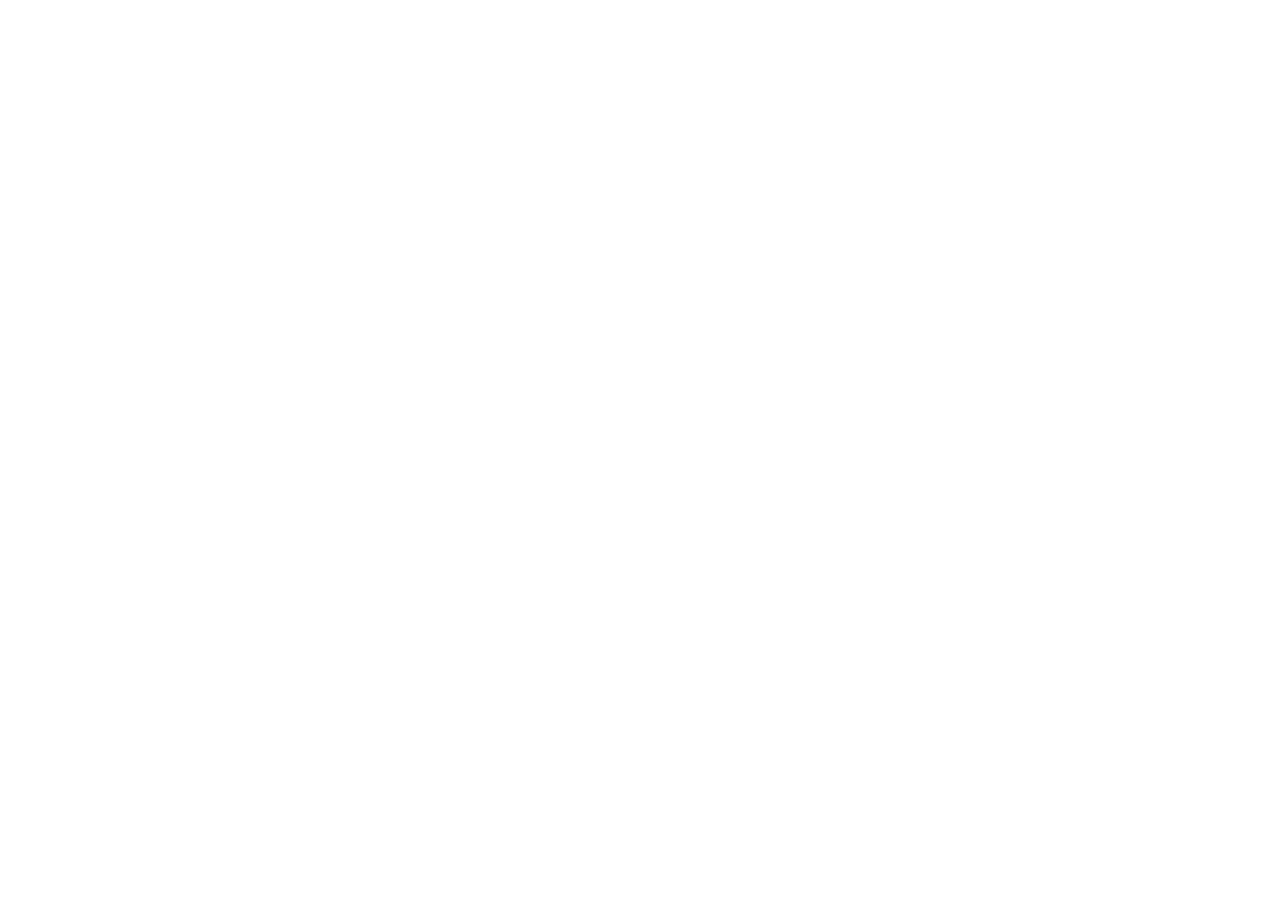
==== experiment/simulation/index.html @ e088ad89 "Initial commit" ====
<!DOCTYPE html>
<html>
<head>
	<!-- Add CSS at the head of HTML file -->
    <link rel="stylesheet" href="./css/main.css">
</head>
<body>
		<!-- Your code goes here-->

	<!-- Add JS at the bottom of HTML file --> 
        <script src="./js/main.js"></script>
</body>
</html>
---- experiment/simulation/css/main.css ----
/* You CSS goes in here */
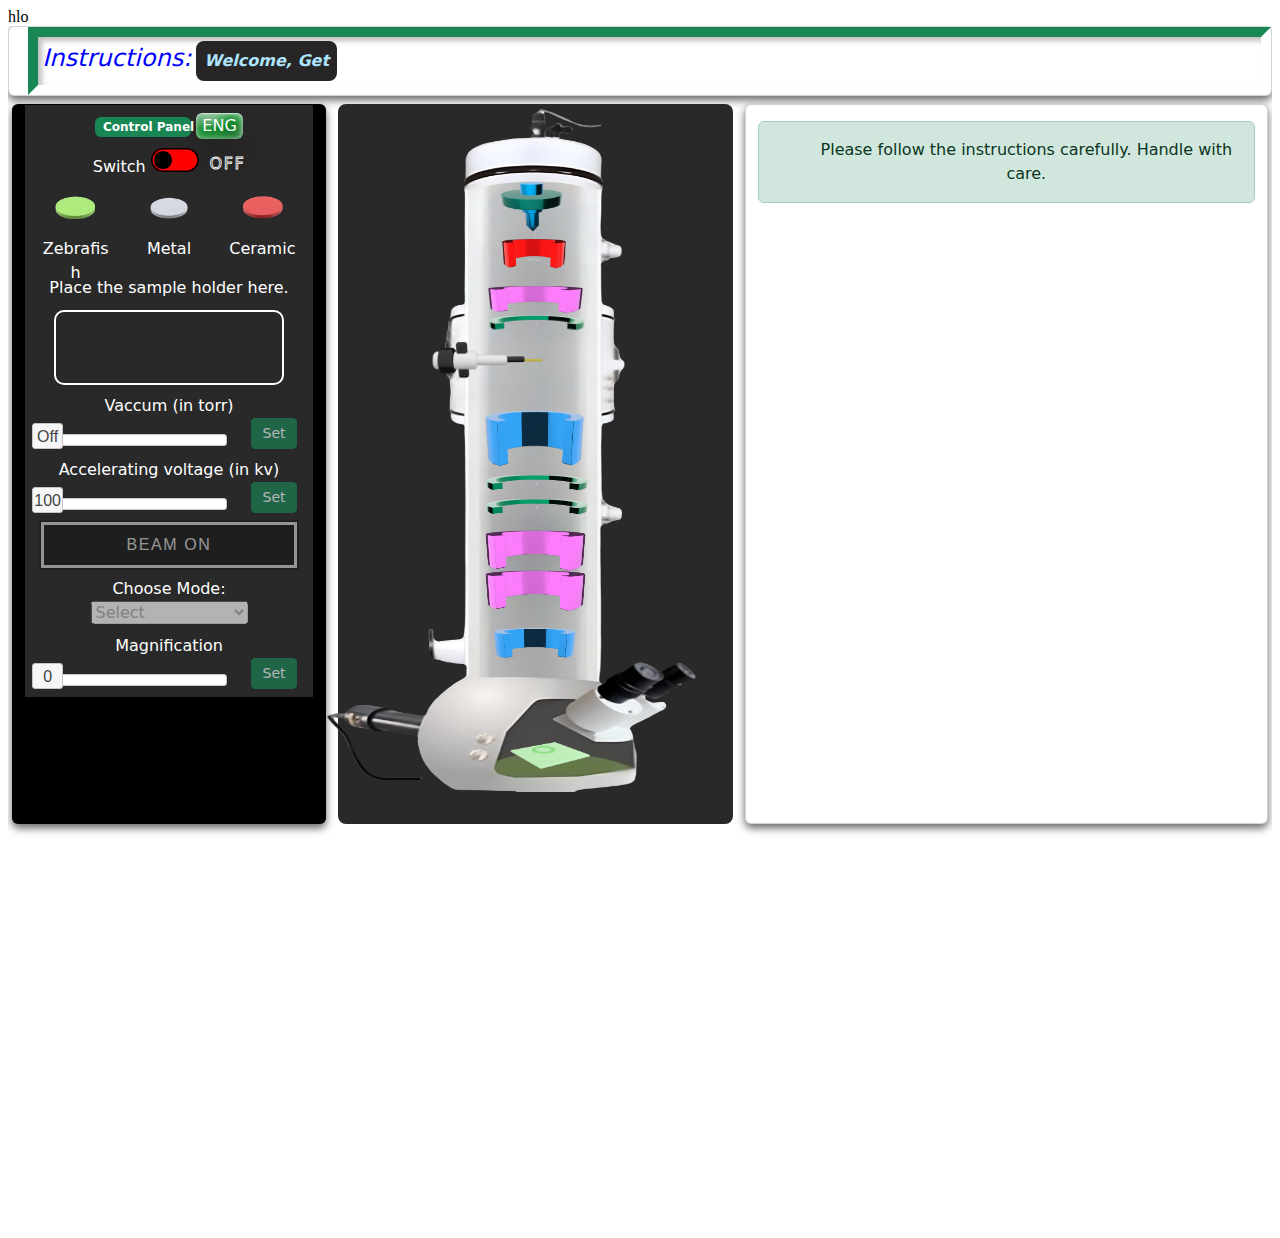
==== commit beff7916: "main" ====
--- a/experiment/simulation/index.html
+++ b/experiment/simulation/index.html
@@ -5,8 +5,12 @@
     <link rel="stylesheet" href="./css/main.css">
 </head>
 <body>
+	hlo
 		<!-- Your code goes here-->
-
+    <!--======================Frame 1=====================================-->
+	<!-- <div class="wrapper"> -->
+		<iframe src="iframes/simulator.html" height="1200" width="100%" id="myframe" style="border:none;"></iframe>
+	<!-- </div> -->
 	<!-- Add JS at the bottom of HTML file --> 
         <script src="./js/main.js"></script>
 </body>
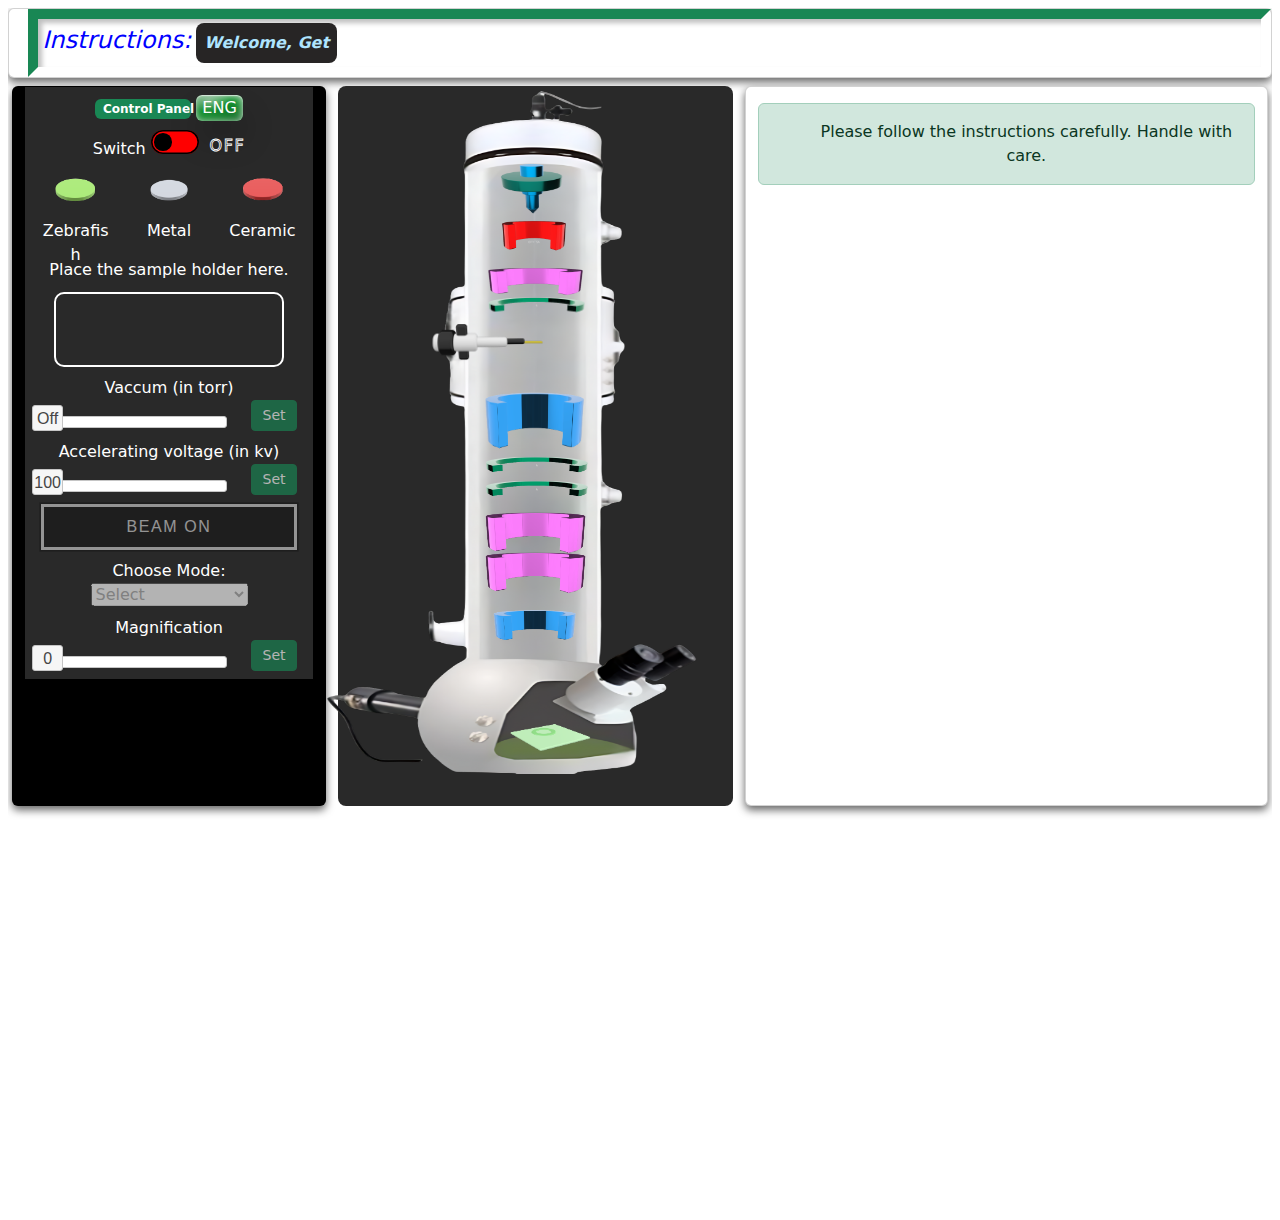
==== commit 0ce3d23e: "Update index.html" ====
--- a/experiment/simulation/index.html
+++ b/experiment/simulation/index.html
@@ -5,7 +5,6 @@
     <link rel="stylesheet" href="./css/main.css">
 </head>
 <body>
-	hlo
 		<!-- Your code goes here-->
     <!--======================Frame 1=====================================-->
 	<!-- <div class="wrapper"> -->
